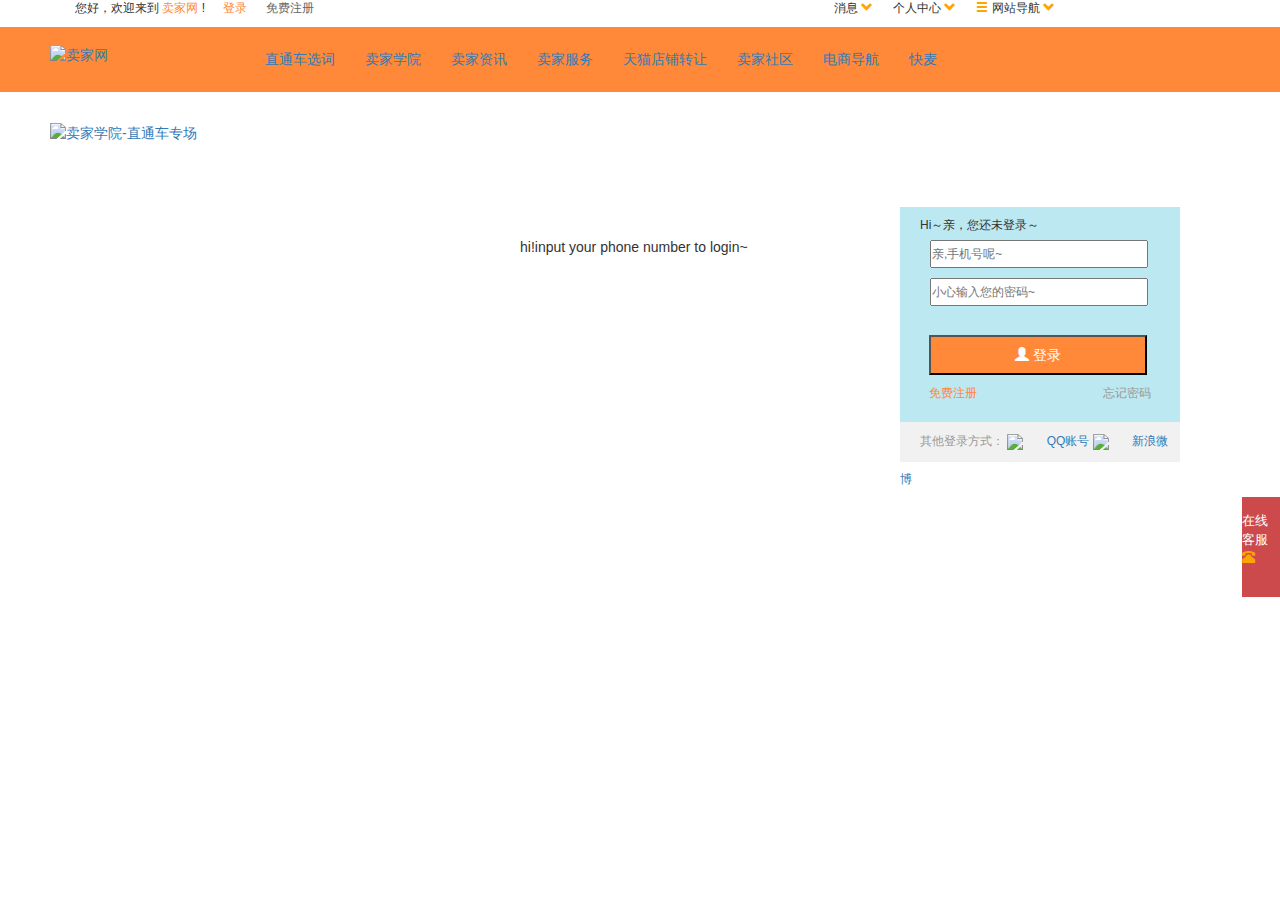
==== html/index.html @ eb6fa67a "左侧卖家服务开发" ====
<!DOCTYPE html>
<html>
<head>
    <meta charset="utf-8">
    <title></title>
    <meta http-equiv="X-UA-Compatible" content="IE=edge">
    <meta name="viewport" content="width=device-width, initial-scale=1">
    <link href="../lib/bootstrap/css/bootstrap.min.css" rel="stylesheet">

    <link rel="stylesheet" type="text/css" href="../css/style.css">
</head>
<body>
<!--style样式; text-decoration: none;表示：鼠标放上去后，连接的下划线不显示 -->
<div class="menu" style="padding-left:50px;font-size:12px">
    <div id="menu-wrapper" style="margin: 0 auto;width: 1180px;">
	<span class="hello">
		您好，欢迎来到
		<a href="http://www.maijia.com" style="color: #ff8939">
            卖家网
        </a>
		!
	</span>
	<span class="j_user" style="margin-left: 15px">
		<a href="http://login.maijia.com/" style="color: #ff8939">登录</a>	
		<a href="http://login.maijia.com/" style="color: #666;margin-left: 15px">免费注册</a>
	</span>
        <!--右侧顶部菜单-->
        <div style="float:right; margin-right:200px;width: auto">

            <div class="message" style="display: block;float: left">
            <span class="aa">消息
                <span class="glyphicon glyphicon-chevron-down" style="color: orange"></span>
            </span>
                <!-- x下拉框的模块bb -->
                <div class="bb">
                    <a href="http://i.maijia.com/index.html">站内消息</a>
                    <a href="http://i.maijia.com/index.html#/user/message/?msgType=0&from=top">系统消息</a>
                </div>
            </div>
            <div class="p_center" style="display: block;float: left;margin: 0 20px">个人中心
                <span class="glyphicon glyphicon-chevron-down" style="color: orange"></span>
            </div>
            <div class="site_map" style="display: block;float: left">
                <span class="glyphicon glyphicon-menu-hamburger" style="color: orange"></span>
                网站导航
                <span class="glyphicon glyphicon-chevron-down" style="color: orange"></span>
            </div>
        </div>
    </div>
</div>
<!--卖家网导航-->
<div class="maijia_nav" style="background-color: #ff8939;margin-top: 10px">
    <div class="nav-wapper" style="height: 65px;margin: 0 auto;">
        <div class="logo" style="height: 65px;width: 250px;float: left;">
            <a href="http://www.maijia.com">
                <img style="margin-top: 10px"
                     src="http://cdn.maijia.com/www/www-seo/pagelet/header/imgs/logo2_d2837e8.png" alt="卖家网">
            </a>
        </div>
        <div class="nav-item">
            <a style="line-height: 65px" href="http://www.maijia.com/tool/ztc.htm#wordWireless" target="_blank">直通车选词</a>
        </div>
        <div class="nav-item">
            <a style="line-height: 65px" href="ttp://xueyuan.maijia.com/" target="_blank">卖家学院</a>
        </div>
        <div class="nav-item">
            <a style="line-height: 65px" href="http://www.maijia.com/news/" target="_blank">卖家资讯</a>
        </div>
        <div class="nav-item">
            <a style="line-height: 65px" href="http://www.maijia.com/software/" target="_blank">卖家服务</a>
        </div>
        <div class="nav-item">
            <a style="line-height: 65px" href="http://mall.maijia.com/" target="_blank">天猫店铺转让</a>
        </div>
        <div class="nav-item">
            <a style="line-height: 65px" href="http://bbs.maijia.com/" target="_blank">卖家社区</a>
        </div>
        <div class="nav-item">
            <a style="line-height: 65px" href="http://www.maijia.com/news/ecnav/" target="_blank">电商导航</a>
        </div>
        <div class="nav-item">
            <a style="line-height: 65px" href="http://km.maijia.com/" target="_blank">快麦</a>
        </div>
<!--登录框-->
        <div class="login" style="background-color: #bce8f1">
            <div class="hi-item" style="font-size: 12px;padding: 10px 20px 5px 20px;">
                Hi～亲，您还未登录～
            </div>
            <div class="input-login">
                <input class="inpu" placeholder="亲,手机号呢~" type="text" name="loginCode"
                       style="width: 218px;height: 28px;padding: 0px">
            </div>
            <div class="input-login" style="margin-top: 10px;">
                <input class="inpu" placeholder="小心输入您的密码~" type="text" name="loginPassword"
                       style="width: 218px;height: 28px;padding: 0px">
            </div>
            <div>
                <button class="btn-login" style="color: #ffffff">
                    <span class="glyphicon glyphicon-user" style="color: #ffffff"></span>
                    登录
                </button>
            </div>
           <!--免费注册和忘记密码        -->
            <div class="clearfix" style="margin-left: 29px;margin-top: 10px">
                <a href="/register.htm?redirectURL=http%3A%2F%2Fwww.maijia.com%2F" target="_blank">
                    <span class="reg" style="float: left;color: #ff8939;font-size: 12px">免费注册</span>
                </a>
                <a href="http://i.maijia.com/index.html#/user/find_password/?redirectURL=http%3A%2F%2Fwww.maijia.com%2F"
                   target="_blank">
                    <span class="find-pwd" style="float: right;color: #999;font-size: 12px;margin-right: 29px">忘记密码</span>
                </a>
            </div>
            <div class="third-party" style="position: relative;bottom: -20px;text-indent: 20px;line-height: 38px;">
                其他登录方式：
                <a href="/oauth/auth/qzone?redirectURL=http%3A%2F%2Fwww.maijia.com%2F">
                    <span class="qq">
                        <img src="../images/1.jpg">
                        QQ账号</span>
                </a>
                <a href="/oauth/auth/sina?redirectURL=http%3A%2F%2Fwww.maijia.com%2F">
                    <span class="sina">
                        <img src="../images/2.jpg">
                        新浪微博</span>
                </a>
            </div>

        </div>
    </div>

</div>
<!--广告banner-->
<div class="banner-wapper " style="width: 1180px;margin-left: 50px;margin-top: 30px">
    <span class="banner">
        <a href="http://xueyuan.maijia.com/mlive/117?hmsr=%E9%A6%96%E9%A1%B5%E5%A4%A7banner">
            <img src="http://img.maijia.com/www/main/201607/18100031aqbc.jpg" alt="卖家学院-直通车专场">
        </a>
    </span>
    <div class="login">
        hi!input your phone number to login~
    </div>
</div>






<!--右侧定位，一键置顶-->
<div class="right-head"></div>
<div class="cust-ser">在线客服
    <span class="glyphicon glyphicon-phone-alt" style="color: orange"></span>
</div>


</body>
<script type="text/javascript" src="../js/jquery-2.2.4.min.js"></script>
<script src="../js/lib/bootstrap/js/bootstrap.min.js"></script>
<script type="text/javascript">
    $(function () {
        // alert('jjjjjjjjjjjjjjjjjjjjjj');
        //hover可以传2个参数,鼠标in和out
//        $(".rig").hover(
//                function () {
//                    $('.rig').show();
//                }, function () {
//                    setTimeout(function () {
//                        $('.rig').hide();
//                    }, 1000);
//                }
//        );
        $('.aa').hover(
                function () {
                    $('.bb').show();
                }, function () {
                    $('.bb').hide();
                }
        );

    });
</script>
</html>
---- css/style.css ----
.rig {
    position: relative;
}

.bb {
    display: none;
    position: absolute;
    left: 0;
}

.maijia_nav .nav-wapper .logo {
    padding-left: 50px;
    margin: 8px 0 8px 0;
    line-height: 1.5;
    /*inline使得div换行功能；display：block则是默认的，块区域，是换行的；*/
    display: inline-block;
}

.maijia_nav {
    margin: 0 0 10px;
}

.nav-item {
    height: 65px;
    float: left;
    padding: 0 15px;
}

.right-head {
    border: 0;
    background: transparent url(http://cdn.maijia.com/www/www-seo/components/maijia-tool/src/header_bd1ede1.png) no-repeat top right;
    top: 450px;
    height: 49px;
    width: 100%;
    position: absolute;
    z-index: 2;
}
.login{
    width: 280px;
    height: 255px;
    margin-right: 100px;
    /*padding-top: 55px;*/
    margin-top: 115px;
    float: right;
}
.input-login{
    width: 218px;
    height: 28px;
    border: 1px solid #ddd;
    /*text-indent: 5px;*/
    font-size: 12px;
    margin-left: 29px;
}
.btn-login{
    background-color: #ff8939;
    height: 40px;
    width: 218px;
    margin-left: 29px;
    margin-top: 30px;
}
.third-party{
    font-size: 12px;
    color: #999999;
    height: 40px;
    background-color: #f1f1f1;
    width: 280px;
    margin-bottom: 0px;
}
.cust-ser {
    padding-top: 15px;
    /*float:right;*/
    position: fixed;
    right: 0;
    color: #fff;
    position: absolute;
    background: #cc4a4c;
    font-size: 13px;
    /*text-align: center;*/
    top: 497px;
    height: 100px;
    /*z-index: 1;*/
    width: 38px;
}

.cust-ser .qq {
    top: 547px;
    height: 36px;
    width: 38px;
}
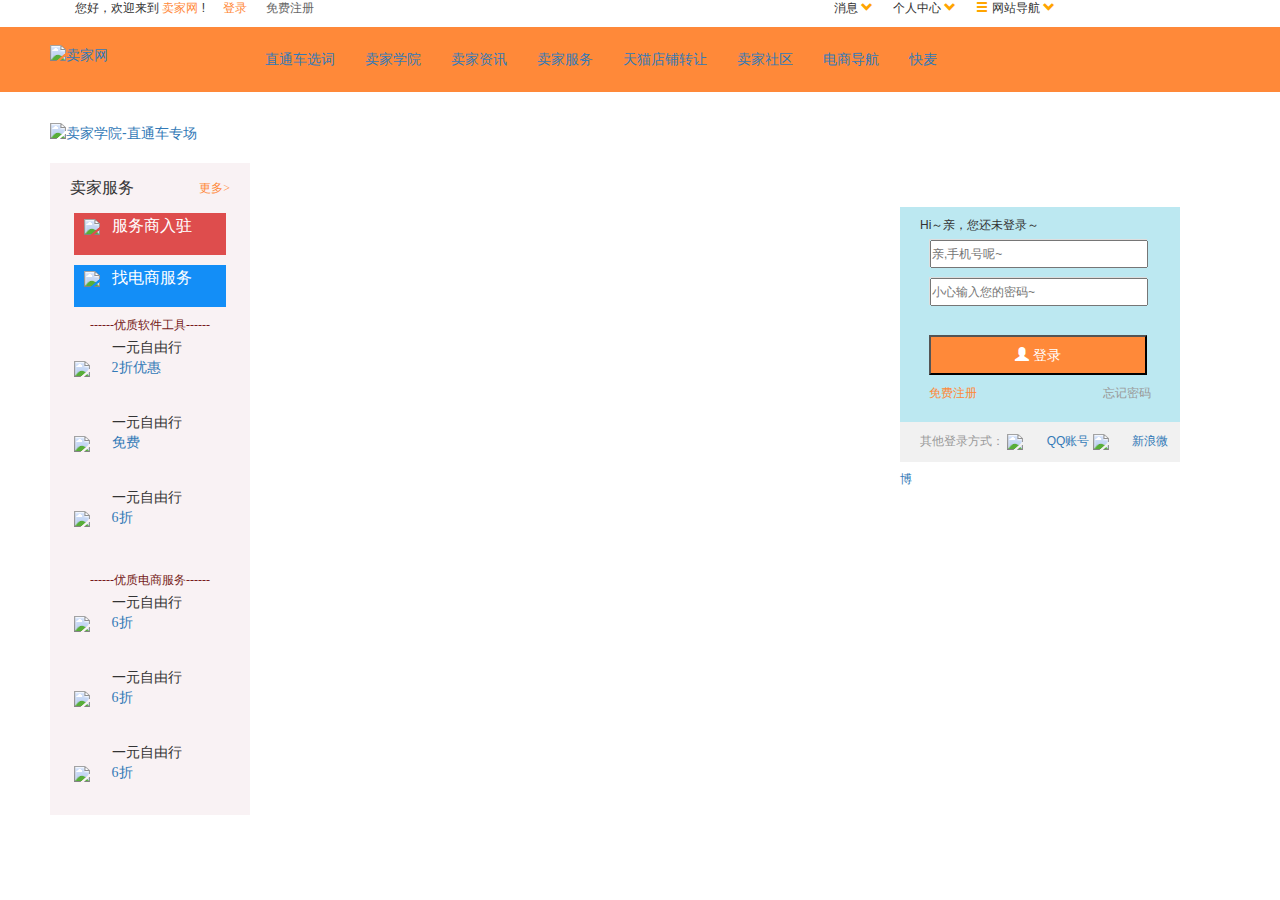
==== commit 0c975a77: "左侧卖家服务开发" ====
--- a/html/index.html
+++ b/html/index.html
@@ -135,26 +135,105 @@
             <img src="http://img.maijia.com/www/main/201607/18100031aqbc.jpg" alt="卖家学院-直通车专场">
         </a>
     </span>
-    <div class="login">
-        hi!input your phone number to login~
-    </div>
-</div>
-
-
+</div>
+<!--广告以下部分，左侧-->
+<div class="left-display">
+    <h3 style="font-size: 16px;height: 50px;line-height: 50px;text-indent: 20px;margin-bottom: 0;">
+        卖家服务
+        <a class="font-css" href="http://www.maijia.com/software" target="_blank" style="color: #ff8939;float: right;padding-right: 20px">
+            更多>
+        </a>
+    </h3>
+
+    <div class="font-css" style="width: 152px;height: 42px;background-color: #de4d4d;margin-left: 24px">
+            <img src="../images/3.jpg" style="padding-left: 10px">
+        <span class="a">
+            服务商入驻
+        </span>
+    </div>
+    <div class="font-css" style="width: 152px;height: 42px;background-color: #138ef7;margin-left: 24px;margin-top: 10px;">
+        <img src="../images/4.jpg" style="padding-left: 10px">
+        <span class="a">
+            找电商服务
+        </span>
+    </div>
+    <div class="line-box">
+        ------优质软件工具------
+    </div>
+    <a href="http://www.mafengwo.cn/" target="_blank" title="旅游攻略，自由行">
+        <div class="left-soft">
+            <img src="../images/5.jpg">
+            <div class="intro" style="display: inline-block;">
+                <div class="title-center" style="margin: 0 18px 0;color: #333;font-size: 22pxt">一元自由行</div>
+                <div class="cost" style="margin: 0 18px 5px;">2折优惠</div>
+                <!--<p style="line-height: 20px">详细的吃、住、行、景点、线路、实用信息</p>-->
+            </div>
+        </div>
+    </a>
+    <a href="http://www.mafengwo.cn/" target="_blank" title="电商宝交易">
+        <div class="left-soft">
+            <img src="../images/6.jpg">
+            <div class="intro" style="display: inline-block;">
+                <div class="title-center" style="margin: 0 18px 0;color: #333;font-size: 22pxt">一元自由行</div>
+                <div class="cost" style="margin: 0 18px 5px;">免费</div>
+            </div>
+        </div>
+    </a>
+    <a href="http://www.mafengwo.cn/" target="_blank" title="逐秋寻枫">
+        <div class="left-soft">
+            <img src="../images/7.jpg">
+            <div class="intro" style="display: inline-block;">
+                <div class="title-center" style="margin: 0 18px 0;color: #333;font-size: 22pxt">一元自由行</div>
+                <div class="cost" style="margin: 0 18px 5px;">6折</div>
+            </div>
+        </div>
+    </a>
+    <div class="line-box">
+        ------优质电商服务------
+    </div>
+    <a href="http://www.mafengwo.cn/" target="_blank" title="逐秋寻枫">
+        <div class="left-soft">
+            <img src="../images/8.jpg">
+            <div class="intro" style="display: inline-block;">
+                <div class="title-center" style="margin: 0 18px 0;color: #333;font-size: 22pxt">一元自由行</div>
+                <div class="cost" style="margin: 0 18px 5px;">6折</div>
+            </div>
+        </div>
+    </a>
+    <a href="http://www.mafengwo.cn/" target="_blank" title="逐秋寻枫">
+        <div class="left-soft">
+            <img src="../images/9.jpg">
+            <div class="intro" style="display: inline-block;">
+                <div class="title-center" style="margin: 0 18px 0;color: #333;font-size: 22pxt">一元自由行</div>
+                <div class="cost" style="margin: 0 18px 5px;">6折</div>
+            </div>
+        </div>
+    </a>
+    <a href="http://www.mafengwo.cn/" target="_blank" title="逐秋寻枫">
+        <div class="left-soft">
+            <img src="../images/10.jpg">
+            <div class="intro" style="display: inline-block;">
+                <div class="title-center" style="margin: 0 18px 0;color: #333;font-size: 22pxt">一元自由行</div>
+                <div class="cost" style="margin: 0 18px 5px;">6折</div>
+            </div>
+        </div>
+    </a>
+
+</div>
 
 
 
 
 <!--右侧定位，一键置顶-->
-<div class="right-head"></div>
-<div class="cust-ser">在线客服
-    <span class="glyphicon glyphicon-phone-alt" style="color: orange"></span>
-</div>
+<!--<div class="right-head"></div>-->
+<!--<div class="cust-ser">在线客服-->
+    <!--<span class="glyphicon glyphicon-phone-alt" style="color: orange"></span>-->
+<!--</div>-->
 
 
 </body>
 <script type="text/javascript" src="../js/jquery-2.2.4.min.js"></script>
-<script src="../js/lib/bootstrap/js/bootstrap.min.js"></script>
+<script src="../lib/bootstrap/js/bootstrap.min.js"></script>
 <script type="text/javascript">
     $(function () {
         // alert('jjjjjjjjjjjjjjjjjjjjjj');
--- a/css/style.css
+++ b/css/style.css
@@ -66,6 +66,45 @@
     width: 280px;
     margin-bottom: 0px;
 }
+.left-display{
+    width: 200px;
+    height: 652px;
+    font-family: 微软雅黑;
+    background-color: #f9f2f4;
+    margin-left: 50px;
+}
+.font-css{
+    font-family: 微软雅黑;
+    font-size: 12px;
+}
+/*服务商入驻*/
+.a{
+    color: #ffffff;
+    font-family: 微软雅黑;
+    font-size: 16px;
+    margin-left: 9px;
+    position: relative;
+    bottom: -2px;
+}
+
+.line-box{
+    width: 200px;
+    height: 20px;
+    color: #761c19;
+    font-size: 12px;
+    font-family: 微软雅黑;
+    text-align: center;
+    /*background-color: #761c19;*/
+    position: relative;
+    margin-top: 10px;
+}
+
+.left-soft{
+    width: 172px;
+    height: 74px;
+    margin-left: 24px;
+    margin-top: 1px;
+}
 .cust-ser {
     padding-top: 15px;
     /*float:right;*/
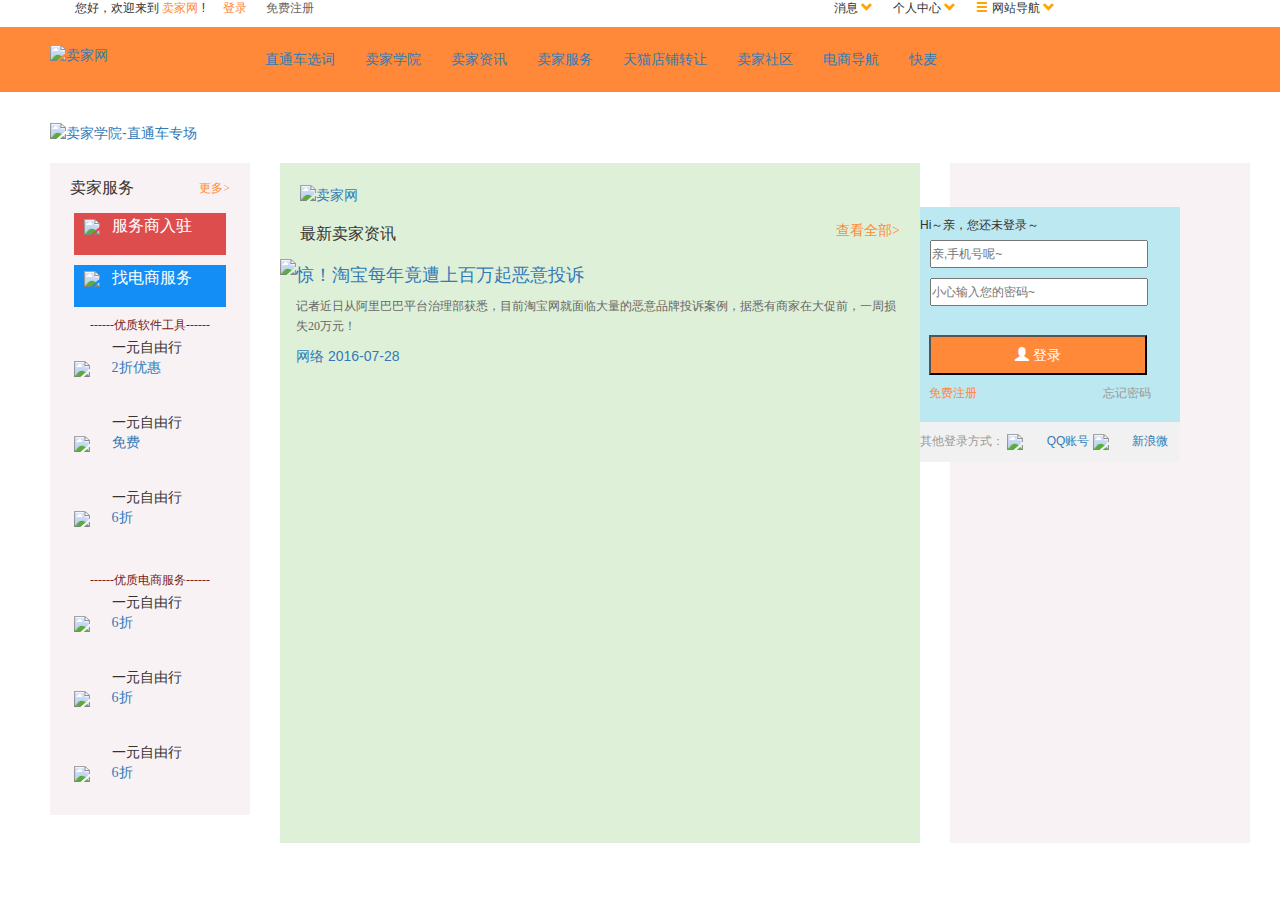
==== commit 61ff5226: "中部设计" ====
--- a/html/index.html
+++ b/html/index.html
@@ -138,7 +138,7 @@
 </div>
 <!--广告以下部分，左侧-->
 <div class="left-display">
-    <h3 style="font-size: 16px;height: 50px;line-height: 50px;text-indent: 20px;margin-bottom: 0;">
+    <h3 style="font-size: 16px;height: 50px;line-height: 50px;text-indent: 20px;margin-bottom: 0;margin-top: 0;">
         卖家服务
         <a class="font-css" href="http://www.maijia.com/software" target="_blank" style="color: #ff8939;float: right;padding-right: 20px">
             更多>
@@ -218,8 +218,49 @@
             </div>
         </div>
     </a>
-
-</div>
+</div>
+<!--广告以下部分，中部-->
+<div class="hot-news">
+    <div class="mid-block" style="margin-top: 20px;margin-left: 20px">
+        <a href="http://bbs.maijia.com/thread-64247-1-1.html" title="爱我你就点点我~" target="_blank" style="height: 100px">
+            <img src="http://img.maijia.com/news/main/201607/28102310gn9a.jpg" alt="卖家网" style="width: 600px;height: 95px;">
+        </a>
+    </div>
+    <div class="tit" style="width: 600px;height: 51px;line-height: 51px;margin-left: 20px;">
+        <h3 style="font-size: 16px;color: #333;font-family: 微软雅黑;display: inline-block;">最新卖家资讯</h3>
+        <a class="font-css1" href="hhttp://www.maijia.com/news/" target="_blank"
+           style="color: #ff8939;float: right;font-family: 宋体">
+            查看全部>
+        </a>
+    </div>
+    <a href="http://www.maijia.com/news/article/163297" target="_blank">
+        <div class="block-css" style="position: absolute;display: -webkit-box;">
+            <img src="../images/11.jpg" >
+            <div class="news-cont">
+                <h4>惊！淘宝每年竟遭上百万起恶意投诉</h4>
+                <p class="p-css">   记者近日从阿里巴巴平台治理部获悉，目前淘宝网就面临大量的恶意品牌投诉案例，据悉有商家在大促前，一周损失20万元！</p>
+                <!--如何获取文章的来源和发布时间？-->
+                <div class="newsbt">
+                    <span>网络</span>
+                    <span>2016-07-28</span>
+                </div>
+            </div>
+        </div>
+    </a>
+
+
+
+
+
+</div>
+
+
+<!--广告以下部分，右侧-->
+<div class="r-tool">
+
+</div>
+
+
 
 
 
--- a/css/style.css
+++ b/css/style.css
@@ -72,6 +72,9 @@
     font-family: 微软雅黑;
     background-color: #f9f2f4;
     margin-left: 50px;
+    margin-top: 20px;
+    position: absolute;
+    display: inline;
 }
 .font-css{
     font-family: 微软雅黑;
@@ -98,12 +101,54 @@
     position: relative;
     margin-top: 10px;
 }
-
 .left-soft{
     width: 172px;
     height: 74px;
     margin-left: 24px;
     margin-top: 1px;
+}
+.hot-news{
+    width: 640px;
+    height: 680px;
+    margin-right: 18px;
+    margin-left: 280px;
+    margin-top: 20px;
+    background-color: #dff0d8;
+    position: absolute;
+    display: inline;
+}
+.r-tool{
+    width: 300px;
+    height: 680px;
+    margin-top: 20px;
+    margin-left: 950px;
+    background-color: #f9f2f4;
+
+}
+.block-css{
+    width: 600px;
+    height: 91px;
+
+}
+.h4{
+    font-family: 微软雅黑;
+    width: 445px;
+    white-space: nowrap;
+    text-overflow: ellipsis;
+    padding: 0px 0px 11px;
+    overflow: hidden;
+}
+.p-css{
+    color: rgb(102, 102, 102);
+    font-size: 12px;
+    line-height: 20px;
+    font-family: 宋体;
+    height: 40px;
+    text-overflow: ellipsis;
+    display: -webkit-box;
+    -webkit-line-clamp: 2;
+    -webkit-box-orient: vertical;
+    overflow: hidden;
 }
 .cust-ser {
     padding-top: 15px;
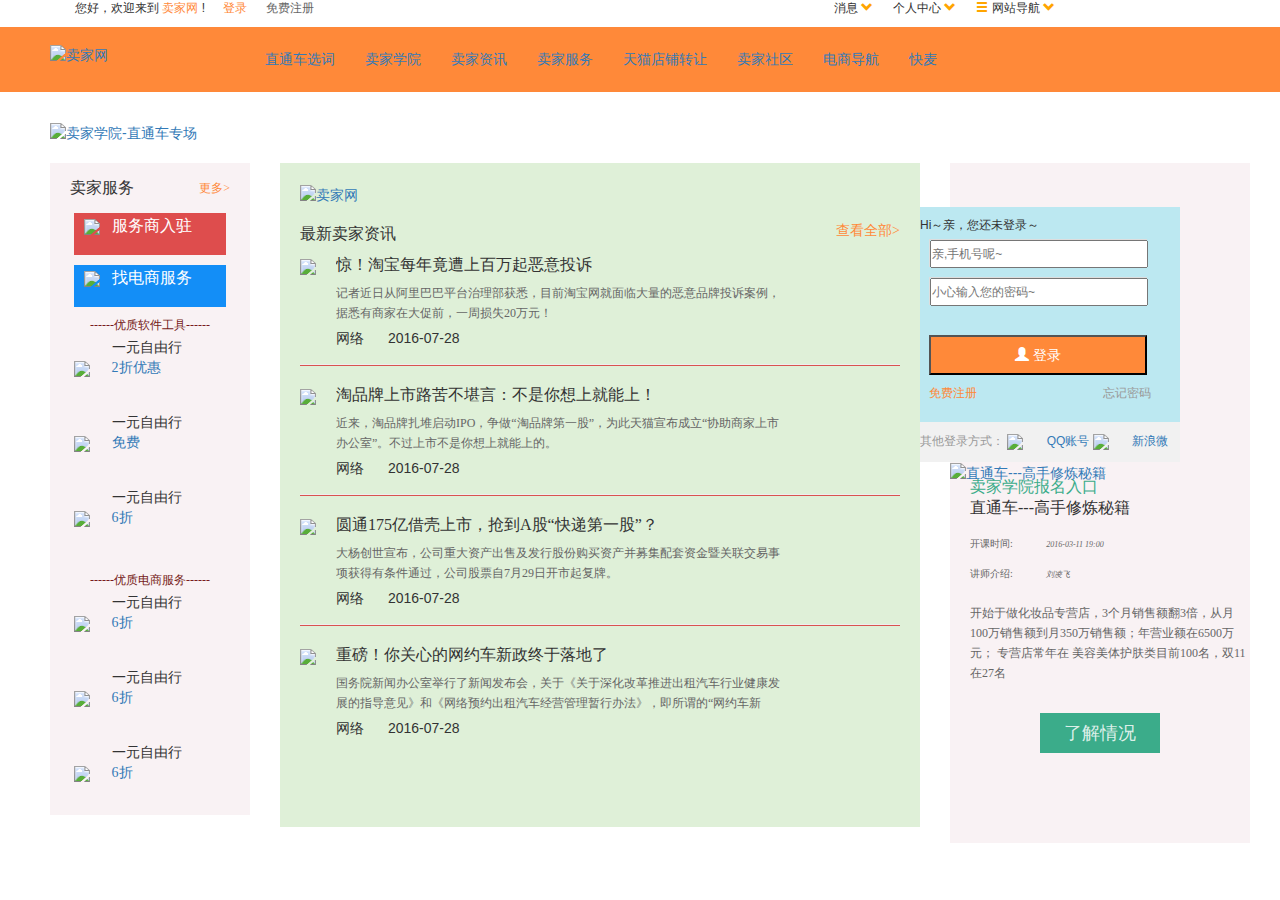
==== commit 4a468103: "写完中部和右侧" ====
--- a/html/index.html
+++ b/html/index.html
@@ -88,11 +88,11 @@
             </div>
             <div class="input-login">
                 <input class="inpu" placeholder="亲,手机号呢~" type="text" name="loginCode"
-                       style="width: 218px;height: 28px;padding: 0px">
+                       style="width: 218px;height: 28px;padding: 0">
             </div>
             <div class="input-login" style="margin-top: 10px;">
                 <input class="inpu" placeholder="小心输入您的密码~" type="text" name="loginPassword"
-                       style="width: 218px;height: 28px;padding: 0px">
+                       style="width: 218px;height: 28px;padding: 0">
             </div>
             <div>
                 <button class="btn-login" style="color: #ffffff">
@@ -164,7 +164,7 @@
         <div class="left-soft">
             <img src="../images/5.jpg">
             <div class="intro" style="display: inline-block;">
-                <div class="title-center" style="margin: 0 18px 0;color: #333;font-size: 22pxt">一元自由行</div>
+                <div class="title-center" style="margin: 0 18px 0;color: #333;">一元自由行</div>
                 <div class="cost" style="margin: 0 18px 5px;">2折优惠</div>
                 <!--<p style="line-height: 20px">详细的吃、住、行、景点、线路、实用信息</p>-->
             </div>
@@ -174,7 +174,7 @@
         <div class="left-soft">
             <img src="../images/6.jpg">
             <div class="intro" style="display: inline-block;">
-                <div class="title-center" style="margin: 0 18px 0;color: #333;font-size: 22pxt">一元自由行</div>
+                <div class="title-center" style="margin: 0 18px 0;color: #333;">一元自由行</div>
                 <div class="cost" style="margin: 0 18px 5px;">免费</div>
             </div>
         </div>
@@ -183,7 +183,7 @@
         <div class="left-soft">
             <img src="../images/7.jpg">
             <div class="intro" style="display: inline-block;">
-                <div class="title-center" style="margin: 0 18px 0;color: #333;font-size: 22pxt">一元自由行</div>
+                <div class="title-center" style="margin: 0 18px 0;color: #333;">一元自由行</div>
                 <div class="cost" style="margin: 0 18px 5px;">6折</div>
             </div>
         </div>
@@ -195,7 +195,7 @@
         <div class="left-soft">
             <img src="../images/8.jpg">
             <div class="intro" style="display: inline-block;">
-                <div class="title-center" style="margin: 0 18px 0;color: #333;font-size: 22pxt">一元自由行</div>
+                <div class="title-center" style="margin: 0 18px 0;color: #333;">一元自由行</div>
                 <div class="cost" style="margin: 0 18px 5px;">6折</div>
             </div>
         </div>
@@ -204,7 +204,7 @@
         <div class="left-soft">
             <img src="../images/9.jpg">
             <div class="intro" style="display: inline-block;">
-                <div class="title-center" style="margin: 0 18px 0;color: #333;font-size: 22pxt">一元自由行</div>
+                <div class="title-center" style="margin: 0 18px 0;color: #333;">一元自由行</div>
                 <div class="cost" style="margin: 0 18px 5px;">6折</div>
             </div>
         </div>
@@ -213,7 +213,7 @@
         <div class="left-soft">
             <img src="../images/10.jpg">
             <div class="intro" style="display: inline-block;">
-                <div class="title-center" style="margin: 0 18px 0;color: #333;font-size: 22pxt">一元自由行</div>
+                <div class="title-center" style="margin: 0 18px 0;color: #333;">一元自由行</div>
                 <div class="cost" style="margin: 0 18px 5px;">6折</div>
             </div>
         </div>
@@ -226,6 +226,7 @@
             <img src="http://img.maijia.com/news/main/201607/28102310gn9a.jpg" alt="卖家网" style="width: 600px;height: 95px;">
         </a>
     </div>
+
     <div class="tit" style="width: 600px;height: 51px;line-height: 51px;margin-left: 20px;">
         <h3 style="font-size: 16px;color: #333;font-family: 微软雅黑;display: inline-block;">最新卖家资讯</h3>
         <a class="font-css1" href="hhttp://www.maijia.com/news/" target="_blank"
@@ -233,30 +234,100 @@
             查看全部>
         </a>
     </div>
+    <!--资讯一-->
     <a href="http://www.maijia.com/news/article/163297" target="_blank">
         <div class="block-css" style="position: absolute;display: -webkit-box;">
-            <img src="../images/11.jpg" >
-            <div class="news-cont">
-                <h4>惊！淘宝每年竟遭上百万起恶意投诉</h4>
+            <img src="../images/11.jpg" style="margin-left: 20px;">
+            <div class="news-cont" style="margin-left: 20px;color: rgb(51, 51, 51);">
+                <h4 class="h4-css">惊！淘宝每年竟遭上百万起恶意投诉</h4>
                 <p class="p-css">   记者近日从阿里巴巴平台治理部获悉，目前淘宝网就面临大量的恶意品牌投诉案例，据悉有商家在大促前，一周损失20万元！</p>
                 <!--如何获取文章的来源和发布时间？-->
                 <div class="newsbt">
                     <span>网络</span>
-                    <span>2016-07-28</span>
-                </div>
-            </div>
-        </div>
-    </a>
-
-
-
-
-
+                    <span style="margin-left: 20px;">2016-07-28</span>
+                </div>
+            </div>
+        </div>
+    </a>
+    <!--分割线-->
+    <hr class="line-0" style="margin-top: 108px;background-color: #d9534f">
+    <!--资讯二-->
+    <a href="http://www.maijia.com/news/article/163297" target="_blank">
+        <div class="block-css" style="position: absolute;display: -webkit-box;">
+            <img src="../images/12.jpg" style="margin-left: 20px;">
+            <div class="news-cont" style="margin-left: 20px;color: rgb(51, 51, 51);">
+                <h4 class="h4-css">淘品牌上市路苦不堪言：不是你想上就能上！</h4>
+                <p class="p-css">    近来，淘品牌扎堆启动IPO，争做“淘品牌第一股”，为此天猫宣布成立“协助商家上市办公室”。不过上市不是你想上就能上的。</p>
+                <!--如何获取文章的来源和发布时间？-->
+                <div class="newsbt">
+                    <span>网络</span>
+                    <span style="margin-left: 20px;">2016-07-28</span>
+                </div>
+            </div>
+        </div>
+    </a>
+    <hr class="line-0" style="margin-top: 128px;background-color: #d9534f">
+    <!--资讯三-->
+    <a href="http://www.maijia.com/news/article/163297" target="_blank">
+        <div class="block-css" style="position: absolute;display: -webkit-box;">
+            <img src="../images/13.jpg" style="margin-left: 20px;">
+            <div class="news-cont" style="margin-left: 20px;color: rgb(51, 51, 51);">
+                <h4 class="h4-css">圆通175亿借壳上市，抢到A股“快递第一股”？</h4>
+                <p class="p-css">    大杨创世宣布，公司重大资产出售及发行股份购买资产并募集配套资金暨关联交易事项获得有条件通过，公司股票自7月29日开市起复牌。</p>
+                <!--如何获取文章的来源和发布时间？-->
+                <div class="newsbt">
+                    <span>网络</span>
+                    <span style="margin-left: 20px;">2016-07-28</span>
+                </div>
+            </div>
+        </div>
+    </a>
+    <hr class="line-0" style="margin-top: 128px;background-color: #d9534f">
+    <!--资讯四-->
+    <a href="http://www.maijia.com/news/article/163297" target="_blank">
+        <div class="block-css" style="position: absolute;display: -webkit-box;">
+            <img src="../images/14.jpg" style="margin-left: 20px;">
+            <div class="news-cont" style="margin-left: 20px;color: rgb(51, 51, 51);">
+                <h4 class="h4-css">重磅！你关心的网约车新政终于落地了</h4>
+                <p class="p-css"> 国务院新闻办公室举行了新闻发布会，关于《关于深化改革推进出租汽车行业健康发展的指导意见》和《网络预约出租汽车经营管理暂行办法》，即所谓的“网约车新政”，交通运输部副部长刘小明作出了回应。</p>
+                <!--如何获取文章的来源和发布时间？-->
+                <div class="newsbt">
+                    <span>网络</span>
+                    <span style="margin-left: 20px;">2016-07-28</span>
+                </div>
+            </div>
+        </div>
+    </a>
+    <!--<hr class="line-0" style="margin-top: 130px;background-color: #d9534f">-->
 </div>
 
 
 <!--广告以下部分，右侧-->
 <div class="r-tool">
+    <h3 style="font-size: 16px;height: 50px;line-height: 50px;text-indent: 20px;color: #3bac8a;margin-bottom: 0;">
+        卖家学院报名入口
+    </h3>
+    <a href="http://xueyuan.maijia.com/mlive/118" target="_blank">
+        <div class="enrollTop">
+            <img src="../images/15.jpg" alt="直通车---高手修炼秘籍">
+        </div>
+        <div class="enrollBtn">
+            <h4 class="h4-css" style="color: #333;height: 50px;line-height: 50px;text-indent: 20px;margin-bottom: 0;">直通车---高手修炼秘籍</h4>
+        </div>
+        <p class="course-time" style="margin-bottom: 0">
+            <span style="margin-left: 20px;font-size: 10px">开课时间:</span>
+            <span style="margin-left: 30px;"> <em style="font-size: 8px;font-family: inherit;">2016-03-11 19:00</em></span>
+        </p>
+        <p class="course-time">
+            <span style="margin-left: 20px;font-size: 10px">讲师介绍:</span>
+            <span style="margin-left: 30px;"> <em style="font-size: 8px;font-family: inherit;">刘凌飞</em></span>
+        </p>
+        <p class="p-css" style="height: 80px;width: 280px;margin-left: 20px">开始于做化妆品专营店，3个月销售额翻3倍，从月100万销售额到月350万销售额；年营业额在6500万元； 专营店常年在 美容美体护肤类目前100名，双11在27名</p>
+        <div class="button-css">了解情况</div>
+    </a>
+
+
+
 
 </div>
 
--- a/css/style.css
+++ b/css/style.css
@@ -109,7 +109,7 @@
 }
 .hot-news{
     width: 640px;
-    height: 680px;
+    height: 664px;
     margin-right: 18px;
     margin-left: 280px;
     margin-top: 20px;
@@ -130,13 +130,14 @@
     height: 91px;
 
 }
-.h4{
+.h4-css{
     font-family: 微软雅黑;
     width: 445px;
     white-space: nowrap;
     text-overflow: ellipsis;
-    padding: 0px 0px 11px;
     overflow: hidden;
+    margin-top: 0px;
+    font-size: 16px;
 }
 .p-css{
     color: rgb(102, 102, 102);
@@ -145,15 +146,35 @@
     font-family: 宋体;
     height: 40px;
     text-overflow: ellipsis;
-    display: -webkit-box;
-    -webkit-line-clamp: 2;
-    -webkit-box-orient: vertical;
     overflow: hidden;
+    width: 449px;
+    height: 40px;
+    margin-bottom: 5px;
+}
+.line-0{
+    height: 1px;
+    width: 600px;
+    background-color: #dddddd;
+}
+.course-time{
+    height: 30px;
+    color: #666;
+    font-family: 宋体;
+}
+.button-css{
+    width: 120px;
+    height: 40px;
+    line-height: 40px;
+    background-color: #3bac8a;
+    margin-left: 90px;
+    text-align: center;
+    margin-top: 30px;
+    color: rgba(255,255,255,.84);
+    font-size: 18px;
 }
 .cust-ser {
     padding-top: 15px;
     /*float:right;*/
-    position: fixed;
     right: 0;
     color: #fff;
     position: absolute;
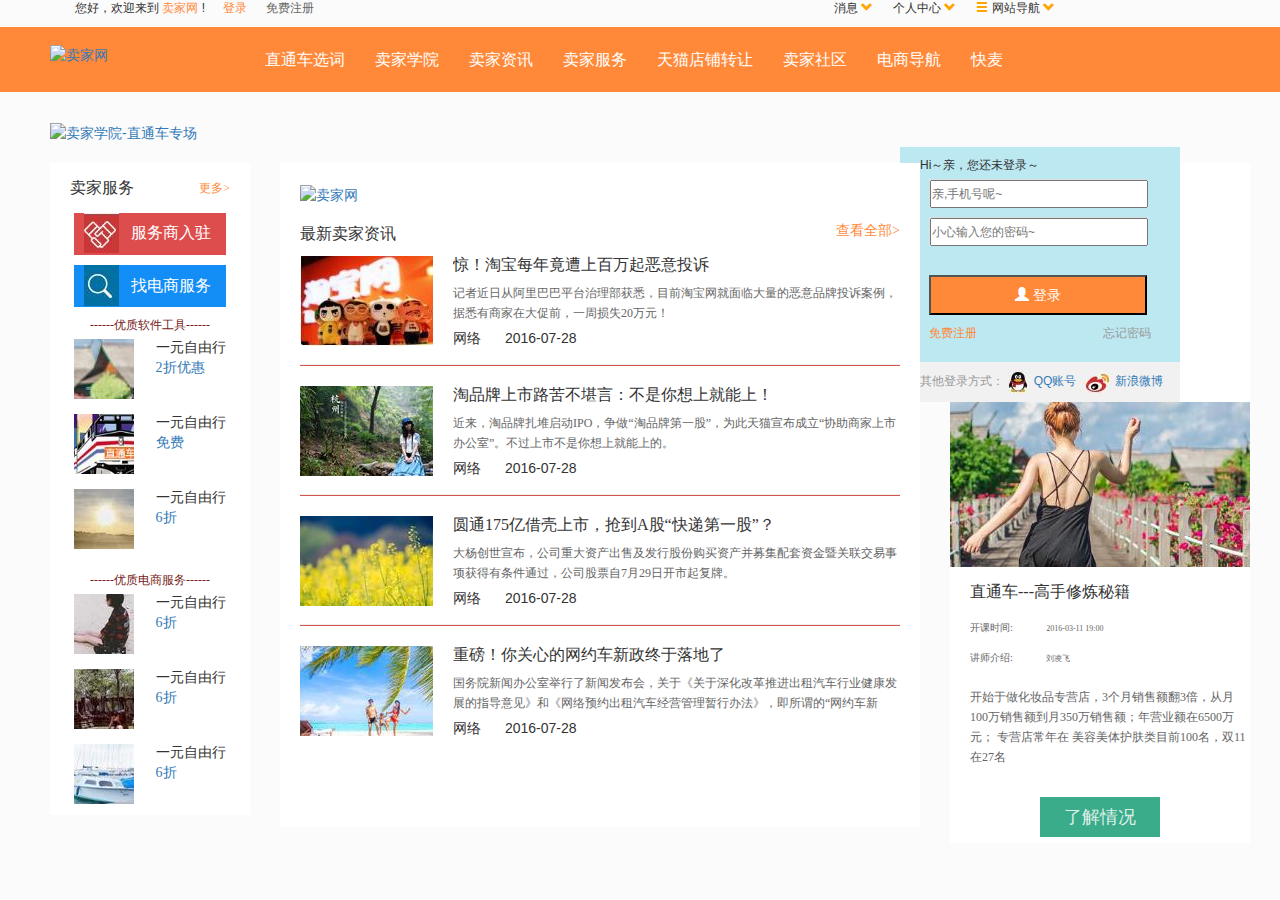
==== commit c07ac20c: "写完中部和右侧" ====
--- a/html/index.html
+++ b/html/index.html
@@ -58,28 +58,28 @@
             </a>
         </div>
         <div class="nav-item">
-            <a style="line-height: 65px" href="http://www.maijia.com/tool/ztc.htm#wordWireless" target="_blank">直通车选词</a>
-        </div>
-        <div class="nav-item">
-            <a style="line-height: 65px" href="ttp://xueyuan.maijia.com/" target="_blank">卖家学院</a>
-        </div>
-        <div class="nav-item">
-            <a style="line-height: 65px" href="http://www.maijia.com/news/" target="_blank">卖家资讯</a>
-        </div>
-        <div class="nav-item">
-            <a style="line-height: 65px" href="http://www.maijia.com/software/" target="_blank">卖家服务</a>
-        </div>
-        <div class="nav-item">
-            <a style="line-height: 65px" href="http://mall.maijia.com/" target="_blank">天猫店铺转让</a>
-        </div>
-        <div class="nav-item">
-            <a style="line-height: 65px" href="http://bbs.maijia.com/" target="_blank">卖家社区</a>
-        </div>
-        <div class="nav-item">
-            <a style="line-height: 65px" href="http://www.maijia.com/news/ecnav/" target="_blank">电商导航</a>
-        </div>
-        <div class="nav-item">
-            <a style="line-height: 65px" href="http://km.maijia.com/" target="_blank">快麦</a>
+                <a class="a-css" href="http://www.maijia.com/tool/ztc.htm#wordWireless" target="_blank">直通车选词</a>
+        </div>
+        <div class="nav-item">
+            <a class="a-css" href="ttp://xueyuan.maijia.com/" target="_blank">卖家学院</a>
+        </div>
+        <div class="nav-item">
+            <a class="a-css" href="http://www.maijia.com/news/" target="_blank">卖家资讯</a>
+        </div>
+        <div class="nav-item">
+            <a class="a-css" href="http://www.maijia.com/software/" target="_blank">卖家服务</a>
+        </div>
+        <div class="nav-item">
+            <a class="a-css" href="http://mall.maijia.com/" target="_blank">天猫店铺转让</a>
+        </div>
+        <div class="nav-item">
+            <a class="a-css" href="http://bbs.maijia.com/" target="_blank">卖家社区</a>
+        </div>
+        <div class="nav-item">
+            <a class="a-css" href="http://www.maijia.com/news/ecnav/" target="_blank">电商导航</a>
+        </div>
+        <div class="nav-item">
+            <a class="a-css" href="http://km.maijia.com/" target="_blank">快麦</a>
         </div>
 <!--登录框-->
         <div class="login" style="background-color: #bce8f1">
@@ -307,7 +307,7 @@
     <h3 style="font-size: 16px;height: 50px;line-height: 50px;text-indent: 20px;color: #3bac8a;margin-bottom: 0;">
         卖家学院报名入口
     </h3>
-    <a href="http://xueyuan.maijia.com/mlive/118" target="_blank">
+    <a href="http://xueyuan.maijia.com/mlive/118" target="_blank" style="text-decoration:none">
         <div class="enrollTop">
             <img src="../images/15.jpg" alt="直通车---高手修炼秘籍">
         </div>
@@ -316,11 +316,11 @@
         </div>
         <p class="course-time" style="margin-bottom: 0">
             <span style="margin-left: 20px;font-size: 10px">开课时间:</span>
-            <span style="margin-left: 30px;"> <em style="font-size: 8px;font-family: inherit;">2016-03-11 19:00</em></span>
+            <span style="margin-left: 30px;"> <em style="font-size: 8px;font-family: inherit;font-style: normal;">2016-03-11 19:00</em></span>
         </p>
         <p class="course-time">
             <span style="margin-left: 20px;font-size: 10px">讲师介绍:</span>
-            <span style="margin-left: 30px;"> <em style="font-size: 8px;font-family: inherit;">刘凌飞</em></span>
+            <span style="margin-left: 30px;"> <em style="font-size: 8px;font-family: inherit;font-style: normal;">刘凌飞</em></span>
         </p>
         <p class="p-css" style="height: 80px;width: 280px;margin-left: 20px">开始于做化妆品专营店，3个月销售额翻3倍，从月100万销售额到月350万销售额；年营业额在6500万元； 专营店常年在 美容美体护肤类目前100名，双11在27名</p>
         <div class="button-css">了解情况</div>
--- a/css/style.css
+++ b/css/style.css
@@ -1,3 +1,9 @@
+body{
+    background: rgb(251, 251, 251);
+}
+
+
+
 .rig {
     position: relative;
 }
@@ -24,6 +30,12 @@
     height: 65px;
     float: left;
     padding: 0 15px;
+    font-size: 16px;
+    color: #fff;
+}
+.nav-item:hover{
+    background-color: #e77122;
+
 }
 
 .right-head {
@@ -40,7 +52,7 @@
     height: 255px;
     margin-right: 100px;
     /*padding-top: 55px;*/
-    margin-top: 115px;
+    margin-top: 55px;
     float: right;
 }
 .input-login{
@@ -70,7 +82,8 @@
     width: 200px;
     height: 652px;
     font-family: 微软雅黑;
-    background-color: #f9f2f4;
+    /*background-color: #f9f2f4;*/
+    background-color: #fff;
     margin-left: 50px;
     margin-top: 20px;
     position: absolute;
@@ -113,7 +126,8 @@
     margin-right: 18px;
     margin-left: 280px;
     margin-top: 20px;
-    background-color: #dff0d8;
+    /*background-color: #DFF0F1;*/
+    background-color: #fff;
     position: absolute;
     display: inline;
 }
@@ -122,8 +136,8 @@
     height: 680px;
     margin-top: 20px;
     margin-left: 950px;
-    background-color: #f9f2f4;
-
+    /*background-color: #f9f2f4;*/
+    background-color: #fff;
 }
 .block-css{
     width: 600px;
@@ -172,6 +186,13 @@
     color: rgba(255,255,255,.84);
     font-size: 18px;
 }
+.a-css{
+    line-height: 65px;
+    text-decoration: none;
+    color: #fff;
+    font-size: 16px;
+    font-family: 微软雅黑;
+}
 .cust-ser {
     padding-top: 15px;
     /*float:right;*/
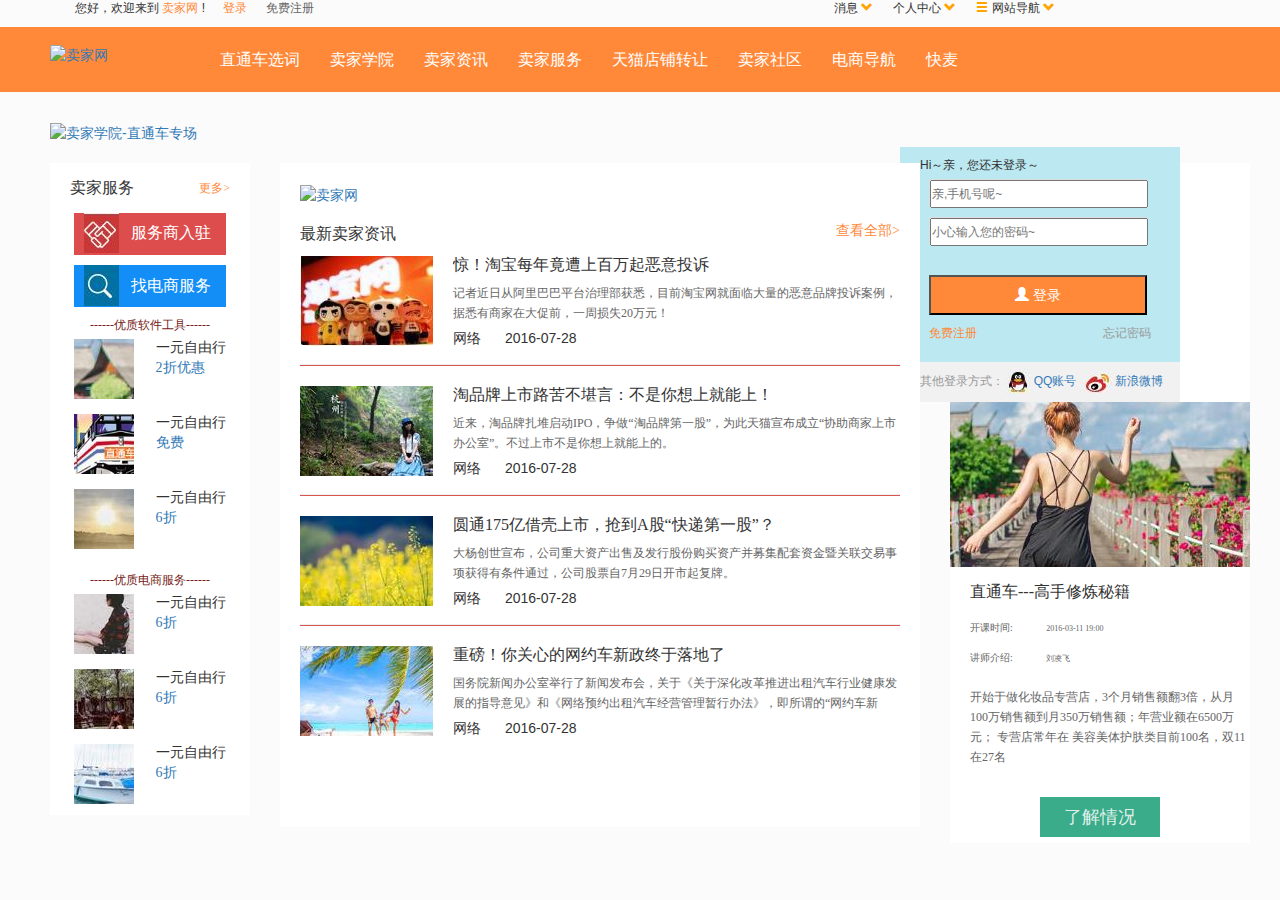
==== commit 2d340a51: "头部菜单优化" ====
--- a/html/index.html
+++ b/html/index.html
@@ -51,7 +51,7 @@
 <!--卖家网导航-->
 <div class="maijia_nav" style="background-color: #ff8939;margin-top: 10px">
     <div class="nav-wapper" style="height: 65px;margin: 0 auto;">
-        <div class="logo" style="height: 65px;width: 250px;float: left;">
+        <div class="logo" style="height: 65px;width: 205px;float: left;">
             <a href="http://www.maijia.com">
                 <img style="margin-top: 10px"
                      src="http://cdn.maijia.com/www/www-seo/pagelet/header/imgs/logo2_d2837e8.png" alt="卖家网">
--- a/css/style.css
+++ b/css/style.css
@@ -1,5 +1,9 @@
 body{
     background: rgb(251, 251, 251);
+}
+a:hover{
+    color: #fff;
+    text-decoration: none;
 }
 
 
@@ -35,7 +39,6 @@
 }
 .nav-item:hover{
     background-color: #e77122;
-
 }
 
 .right-head {
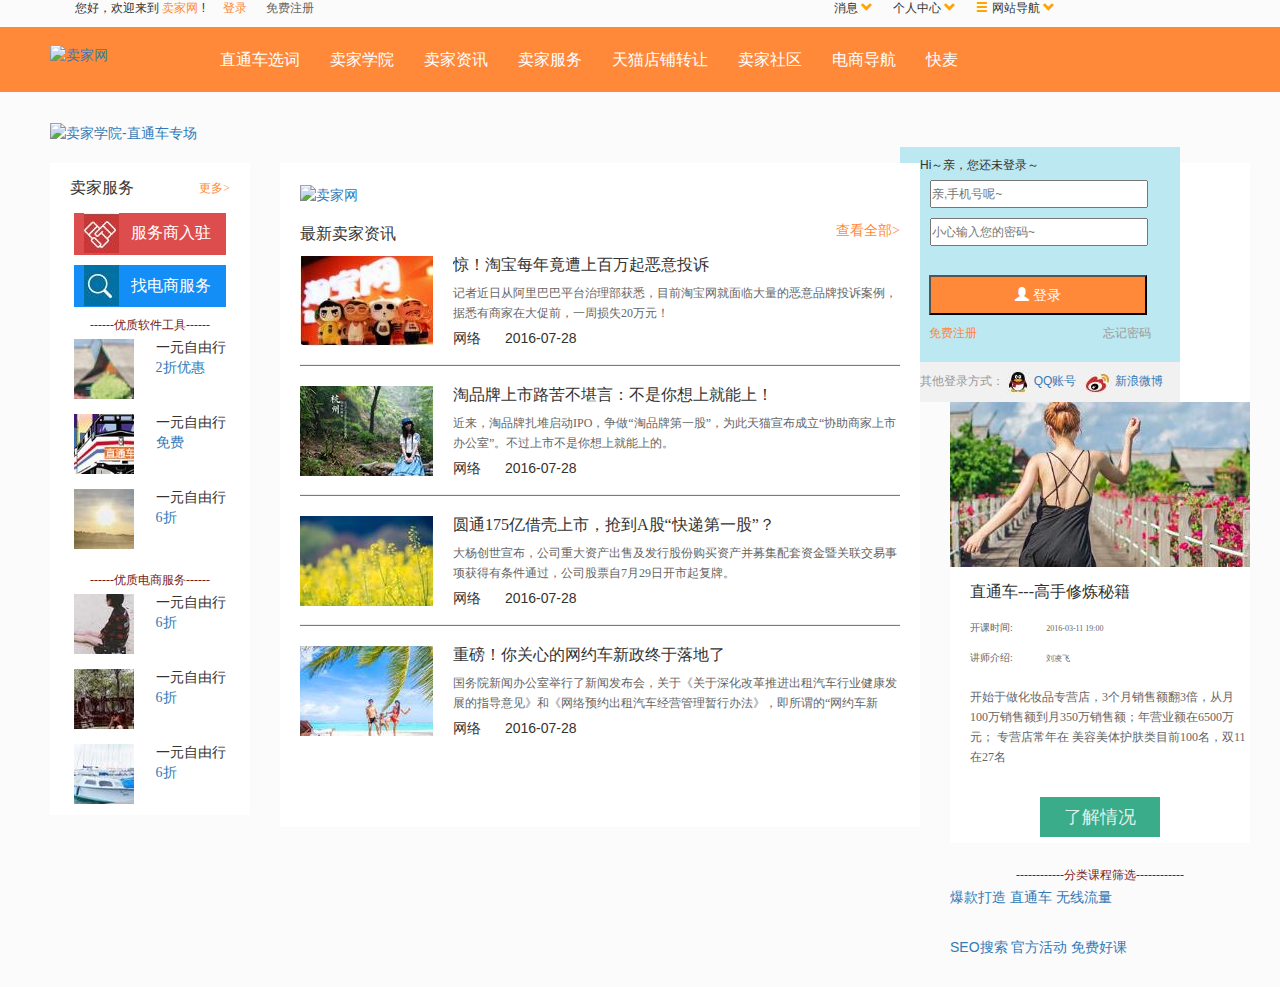
==== commit 81f8bb97: "表格初步尝试" ====
--- a/html/index.html
+++ b/html/index.html
@@ -325,6 +325,21 @@
         <p class="p-css" style="height: 80px;width: 280px;margin-left: 20px">开始于做化妆品专营店，3个月销售额翻3倍，从月100万销售额到月350万销售额；年营业额在6500万元； 专营店常年在 美容美体护肤类目前100名，双11在27名</p>
         <div class="button-css">了解情况</div>
     </a>
+    <div class="line-box" style="margin: 30px 0 0 50px">
+        ------------分类课程筛选------------
+    </div>
+    <div class="course-wapper" style="height: 100px">
+        <div class="course-one" style="height: 50px">
+        <a class="cou" href="http://xueyuan.maijia.com/search/22" target="_blank" title="爆款打造免费课程" >爆款打造</a>
+        <a href="http://xueyuan.maijia.com/search/21" target="_blank" title="直通车免费课程" >直通车</a>
+        <a href="http://xueyuan.maijia.com/search/35" target="_blank" title="无线流量免费课程">无线流量</a>
+        </div>
+        <div class="course-one">
+        <a href="http://xueyuan.maijia.com/search/34" target="_blank" title="免费流量免费课程" >SEO搜索</a>
+        <a href="http://xueyuan.maijia.com/search/43" target="_blank" title="淘宝活动免费课程">官方活动</a>
+        <a href="http://xueyuan.maijia.com/search/37" target="_blank" title="免费好课免费课程" >免费好课</a>
+        </div>
+    </div>
 
 
 
--- a/css/style.css
+++ b/css/style.css
@@ -1,8 +1,10 @@
 body{
     background: rgb(251, 251, 251);
 }
+/*监听鼠标过来的发生的事件*/
 a:hover{
     color: #fff;
+    /*去除a标签下划线*/
     text-decoration: none;
 }
 
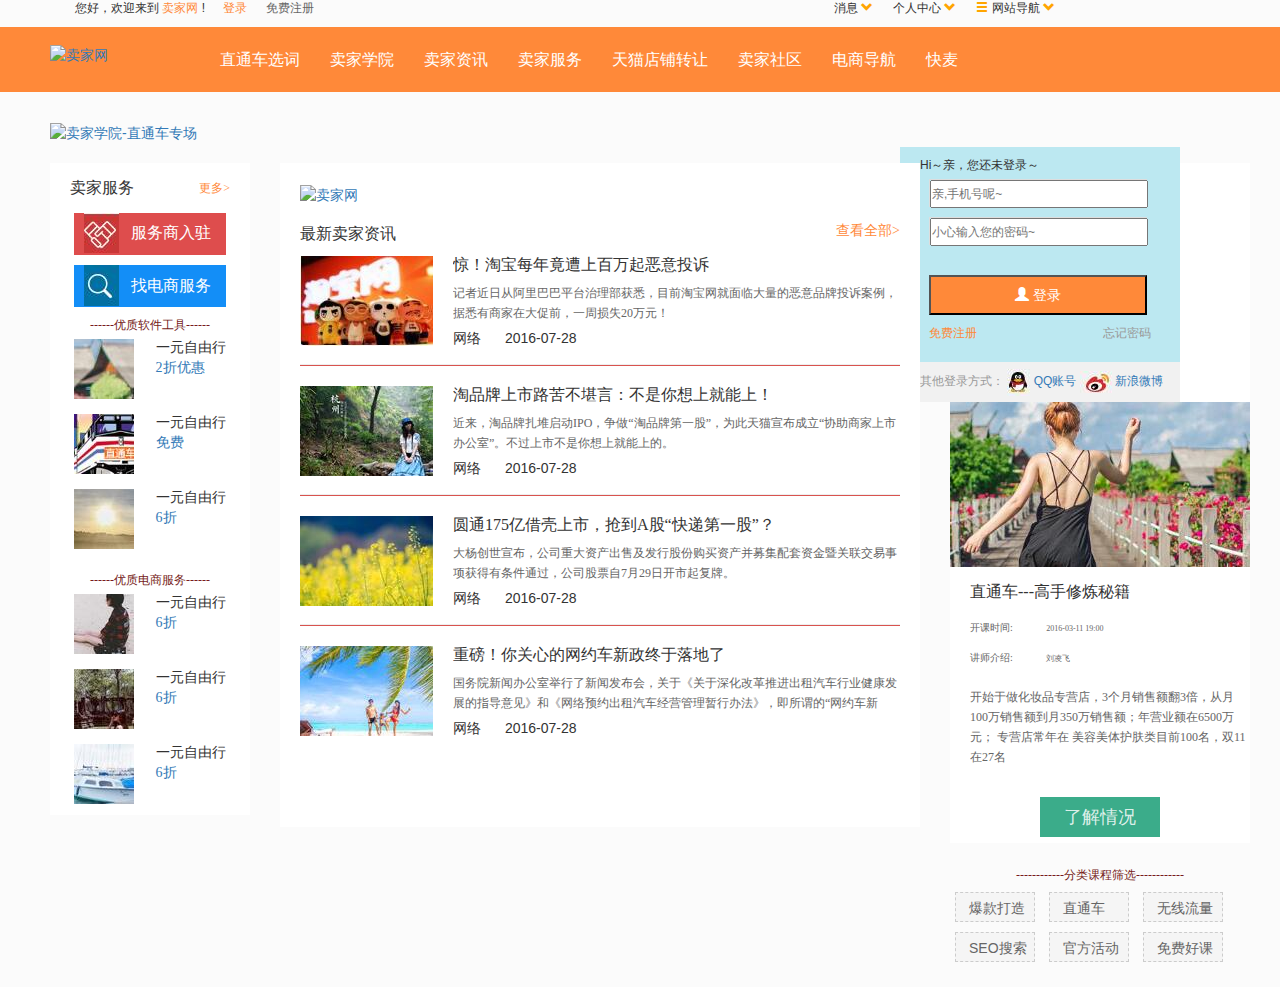
==== commit 1a961fad: "尝试做微信支付页面" ====
--- a/html/index.html
+++ b/html/index.html
@@ -2,7 +2,7 @@
 <html>
 <head>
     <meta charset="utf-8">
-    <title></title>
+    <title>卖家网首页模仿练习</title>
     <meta http-equiv="X-UA-Compatible" content="IE=edge">
     <meta name="viewport" content="width=device-width, initial-scale=1">
     <link href="../lib/bootstrap/css/bootstrap.min.css" rel="stylesheet">
@@ -329,15 +329,15 @@
         ------------分类课程筛选------------
     </div>
     <div class="course-wapper" style="height: 100px">
-        <div class="course-one" style="height: 50px">
-        <a class="cou" href="http://xueyuan.maijia.com/search/22" target="_blank" title="爆款打造免费课程" >爆款打造</a>
-        <a href="http://xueyuan.maijia.com/search/21" target="_blank" title="直通车免费课程" >直通车</a>
-        <a href="http://xueyuan.maijia.com/search/35" target="_blank" title="无线流量免费课程">无线流量</a>
-        </div>
         <div class="course-one">
-        <a href="http://xueyuan.maijia.com/search/34" target="_blank" title="免费流量免费课程" >SEO搜索</a>
-        <a href="http://xueyuan.maijia.com/search/43" target="_blank" title="淘宝活动免费课程">官方活动</a>
-        <a href="http://xueyuan.maijia.com/search/37" target="_blank" title="免费好课免费课程" >免费好课</a>
+        <a class="cou-a" href="http://xueyuan.maijia.com/search/22" target="_blank" title="爆款打造免费课程" >爆款打造</a>
+        <a class="cou-a" href="http://xueyuan.maijia.com/search/21" target="_blank" title="直通车免费课程" >直通车</a>
+        <a class="cou-a" href="http://xueyuan.maijia.com/search/35" target="_blank" title="无线流量免费课程">无线流量</a>
+        </div>
+        <div class="course-one">
+        <a class="cou-a" href="http://xueyuan.maijia.com/search/34" target="_blank" title="免费流量免费课程" >SEO搜索</a>
+        <a class="cou-a" href="http://xueyuan.maijia.com/search/43" target="_blank" title="淘宝活动免费课程">官方活动</a>
+        <a class="cou-a" href="http://xueyuan.maijia.com/search/37" target="_blank" title="免费好课免费课程" >免费好课</a>
         </div>
     </div>
 
--- a/css/style.css
+++ b/css/style.css
@@ -218,3 +218,14 @@
     height: 36px;
     width: 38px;
 }
+.cou-a{
+    display: inline-block;
+    background: #f5f5f5;
+    color: #666;
+    width: 80px;
+    height: 30px;
+    margin: 5px;
+    border: #ccc 1px dashed;
+    line-height: 30px;
+    padding-left: 13px;
+}